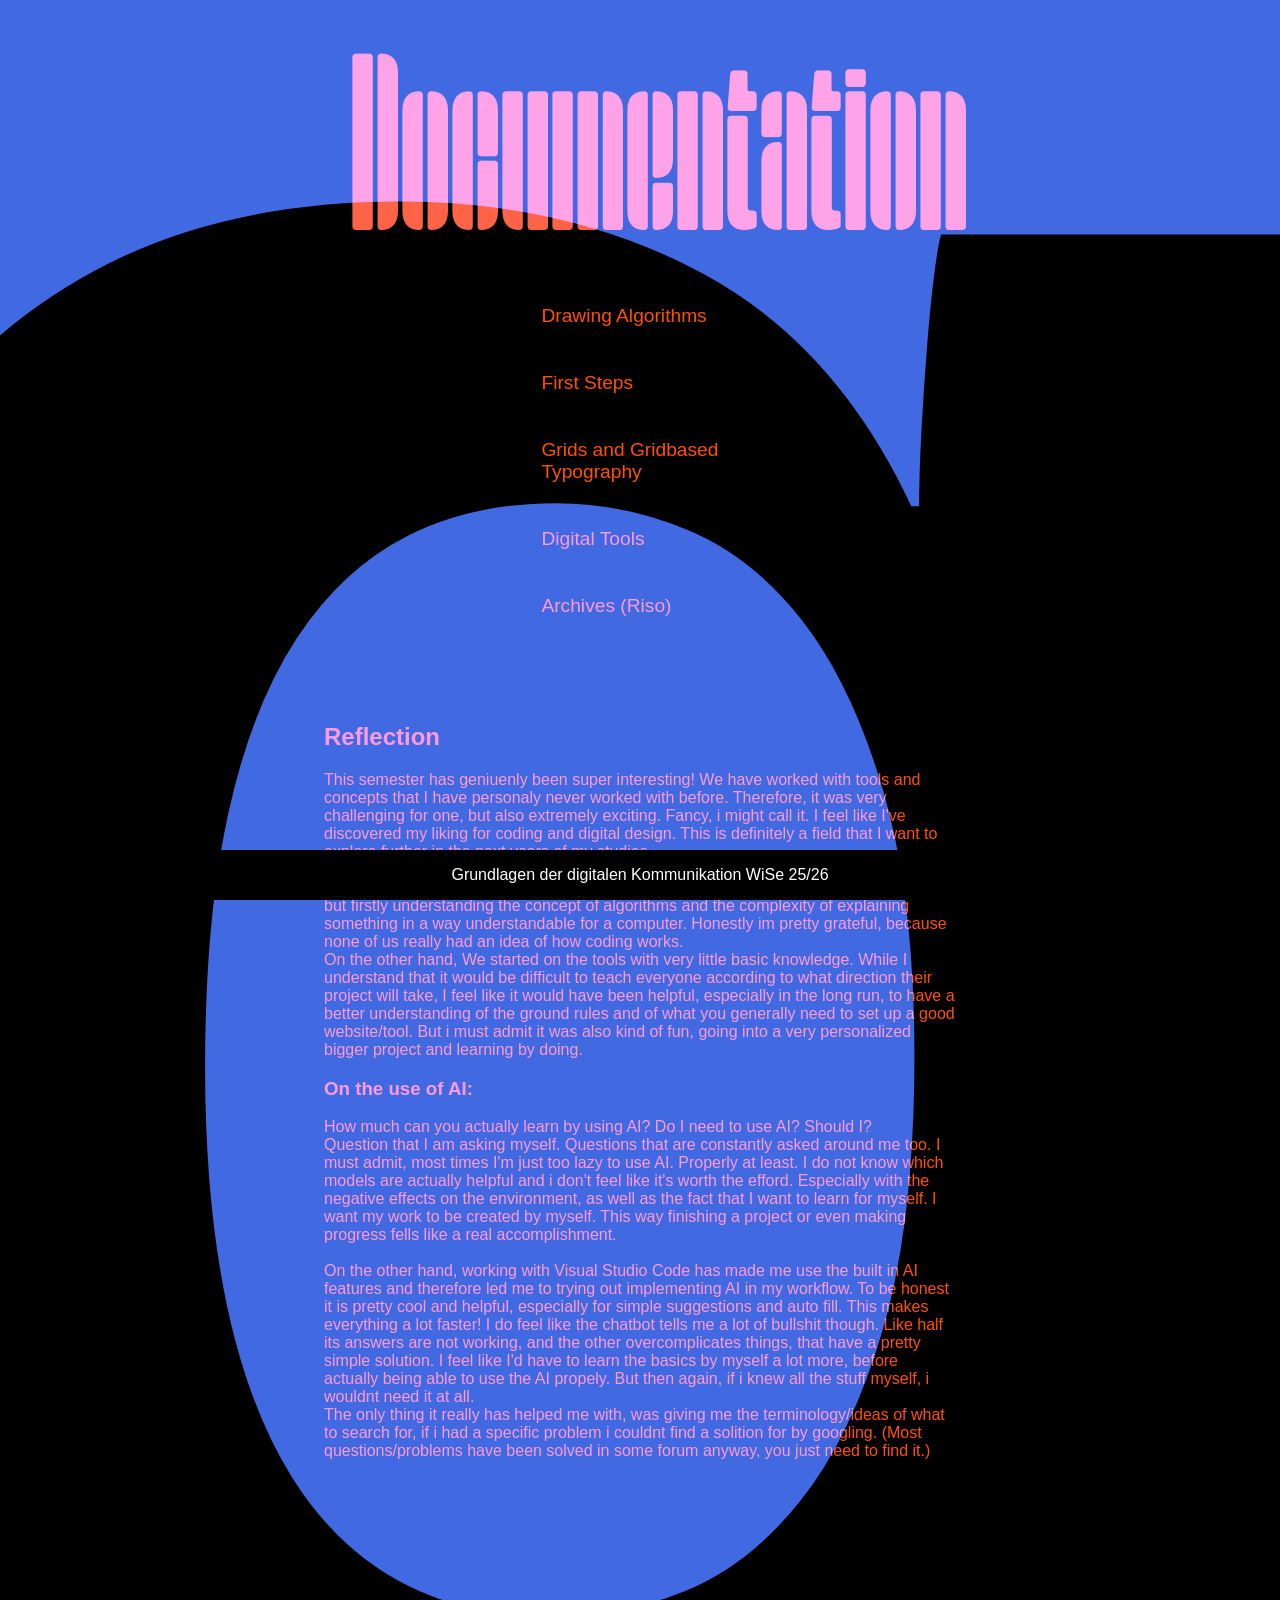
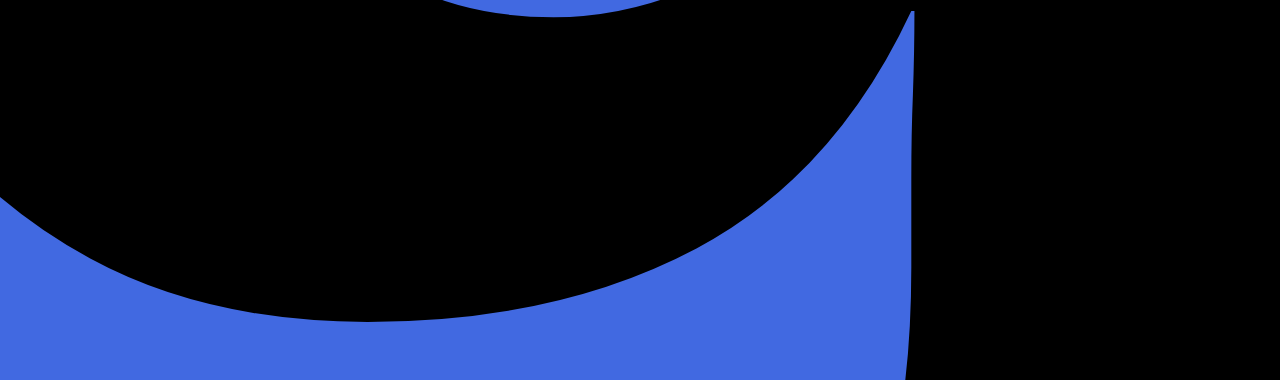
==== index.html @ 2c812729 "Update and rename main.html to index.html" ====
<!DOCTYPE html>
<html lang="en">
<head>
    <meta charset="UTF-8">
    <meta name="viewport" content="width=device-width, initial-scale=1.0">
    <title>dokumentation</title>
    <link rel="stylesheet" href="style.css">
    <link rel="stylesheet" href="main.css">
    <script src="main.js"></script>
</head>
<body>
    <section id="background">
        <div>
            <p id="g">g</p>
        </div>
    </section>
    <main>
        <header>
            <h1>Documentation</h1>
        </header>
        <section id="content">
            <nav>
                <ul>
                    <li><a href="1/projectone.html">Drawing Algorithms</a></li>
                    <li><a href="2/projecttwo.html">First Steps</a></li>
                    <li><a href="3/projectthree.html">Grids and Gridbased Typography</a></li>
                    <li><a href="4/projectfour.html">Digital Tools</a></li>
                    <li><a href="5/projectfive.html">Archives (Riso)</a></li>
                </ul>
            </nav>
        </section>
        <section id="reflection" class="hidden">
            <h2>Reflection</h2>
            <p>This semester has geniuenly been super interesting! We have worked with tools and concepts that I have personaly never worked with before. 
                Therefore, it was very challenging for one, but also extremely exciting. Fancy, i might call it. I feel like I've discovered 
                my liking for coding and digital design. This is definitely a field that I want to explore further in the next years of my studies. <br><br>
                For the way of learning, I think we had a pretty easy start. Not going straight into coding, but firstly understanding the concept of
                algorithms and the complexity of explaining something in a way understandable for a computer. Honestly im pretty grateful, because none of us really had 
                an idea of how coding works. <br>
                On the other hand, We started on the tools with very little basic knowledge. While I understand that it would be difficult to teach everyone according 
                to what direction their project will take, I feel like it would have been helpful, especially in the long run, to have a better understanding of the ground rules
                and of what you generally need to set up a good website/tool. But i must admit it was also kind of fun, going into a very personalized bigger project 
                and learning by doing. 
            </p>
            <h3> On the use of AI:</h3>
            <p>How much can you actually learn by using AI? Do I need to use AI? Should I? <br>
                Question that I am asking myself. Questions that are constantly asked around me too. I must admit, most times I'm just too lazy to use AI. 
                Properly at least. I do not know which models are actually helpful and i don't feel like it's worth the efford. Especially with the negative effects on the environment,
                as well as the fact that I want to learn for myself. I want my work to be created by myself. This way finishing a project or even making progress fells like a real
                accomplishment. <br><br>
                On the other hand, working with Visual Studio Code has made me use the built in AI features and therefore led me to trying out implementing AI in my workflow.
                To be honest it is pretty cool and helpful, especially for simple suggestions and auto fill. This makes everything a lot faster! I do feel like the chatbot tells 
                me a lot of bullshit though. Like half its answers are not working, and the other overcomplicates things, that have a pretty simple solution. I feel like I'd have 
                to learn the basics by myself a lot more, before actually being able to use the AI propely. But then again, if i knew all the stuff myself, i wouldnt need it at all.
                <br>The only thing it really has helped me with, was giving me the terminology/ideas of what to search for, if i had a specific problem i couldnt find a solition for by googling.
                (Most questions/problems have been solved in some forum anyway, you just need to find it.)
            </p>
        </section>
    </main>
    <footer>
            <p>Grundlagen der digitalen Kommunikation WiSe 25/26</p>  
    </footer>
</body>

</html>
---- style.css ----
@font-face {
        font-family: 'Styro Complete';
        src: url('../fonts/Styro_Complete/Fonts/WEB/fonts/Styro-Regular.woff2') format('woff2');
    }

body {
    font-family: 'trebuchet ms', sans-serif;
}

main {
    z-index: 1;
    display: flex;
    flex-direction: column;
    min-height: 100dvh;
    align-items: center;
}

footer{
    z-index: 3;
    position: fixed; left: 0; bottom: 0; width: 100%;
    background-color: black;
    color: white;
    text-align: center;
}

#background {
    z-index: -1;
    position: absolute; left: 0px; top: 0px;
    width: 100%;
    height: 220%;
    object-fit: cover;
    overflow:hidden;
}
#background p {
    font-size: 20000%;
    font-weight: bolder;
    padding: 0%;
    color: black;
}

h1{
    font-family: 'Styro Complete', sans-serif;
    font-weight: lighter;
    padding-left: 3%;
    padding-right: 3%;
    margin: 0%;
    font-size: 1500%;
}

.hidden {
    display: none;
}

/* tablet */
@media screen and (min-width: 601px) and (max-width: 1100px) {
    h1 {
        font-size: 1000%;
    }
}
/* mobile */
@media screen and (max-width: 600px) {
    h1 {
        font-size: 500%;
    }
}
---- main.css ----
header{
    position: relative;
    color: tomato;
}

main {
    mix-blend-mode: screen;
}

#background {
    background-color: royalblue;
}
#background p {
    margin-top: -80%;
    margin-left: -30%;      
}

#reflection {
    width: 50%;
    align-self: center;
    color: rgb(255, 81, 0);
    padding: 5%;
}
@keyframes fadeIn {
    0% {
        opacity: 0;
        transform: translateY(10%);
    }
    100% {
        opacity: 1;
        transform: translateY(0);
    }
}

.hidden {
    opacity: 0;
}

nav ul {
    list-style-type: none;
    margin: 0%;
    font-size: 120%;
}
nav ul li {
    padding: 8%;
}

a {
    text-decoration: none;
    color: rgb(255, 81, 0);
}
a:hover {
    color: rgb(255, 130, 80);
    
} 

@media screen and (min-width: 601px) and (max-width: 1100px) {
    #background {
        height: 250%;
    }
    #background p {
        margin-top: -150%;
        margin-left: -20%;
    }
    #reflection {
        width: 80%;
    }
}
@media screen and (max-width: 600px) {
    #background {
        height: 270%;
    }
    #background p {
        margin-top: -250%;
        margin-left: -200%;
    }
    #reflection {
        width: 90%;
    }
    #reflection h2 {
        margin-left: 3%;
    }
}
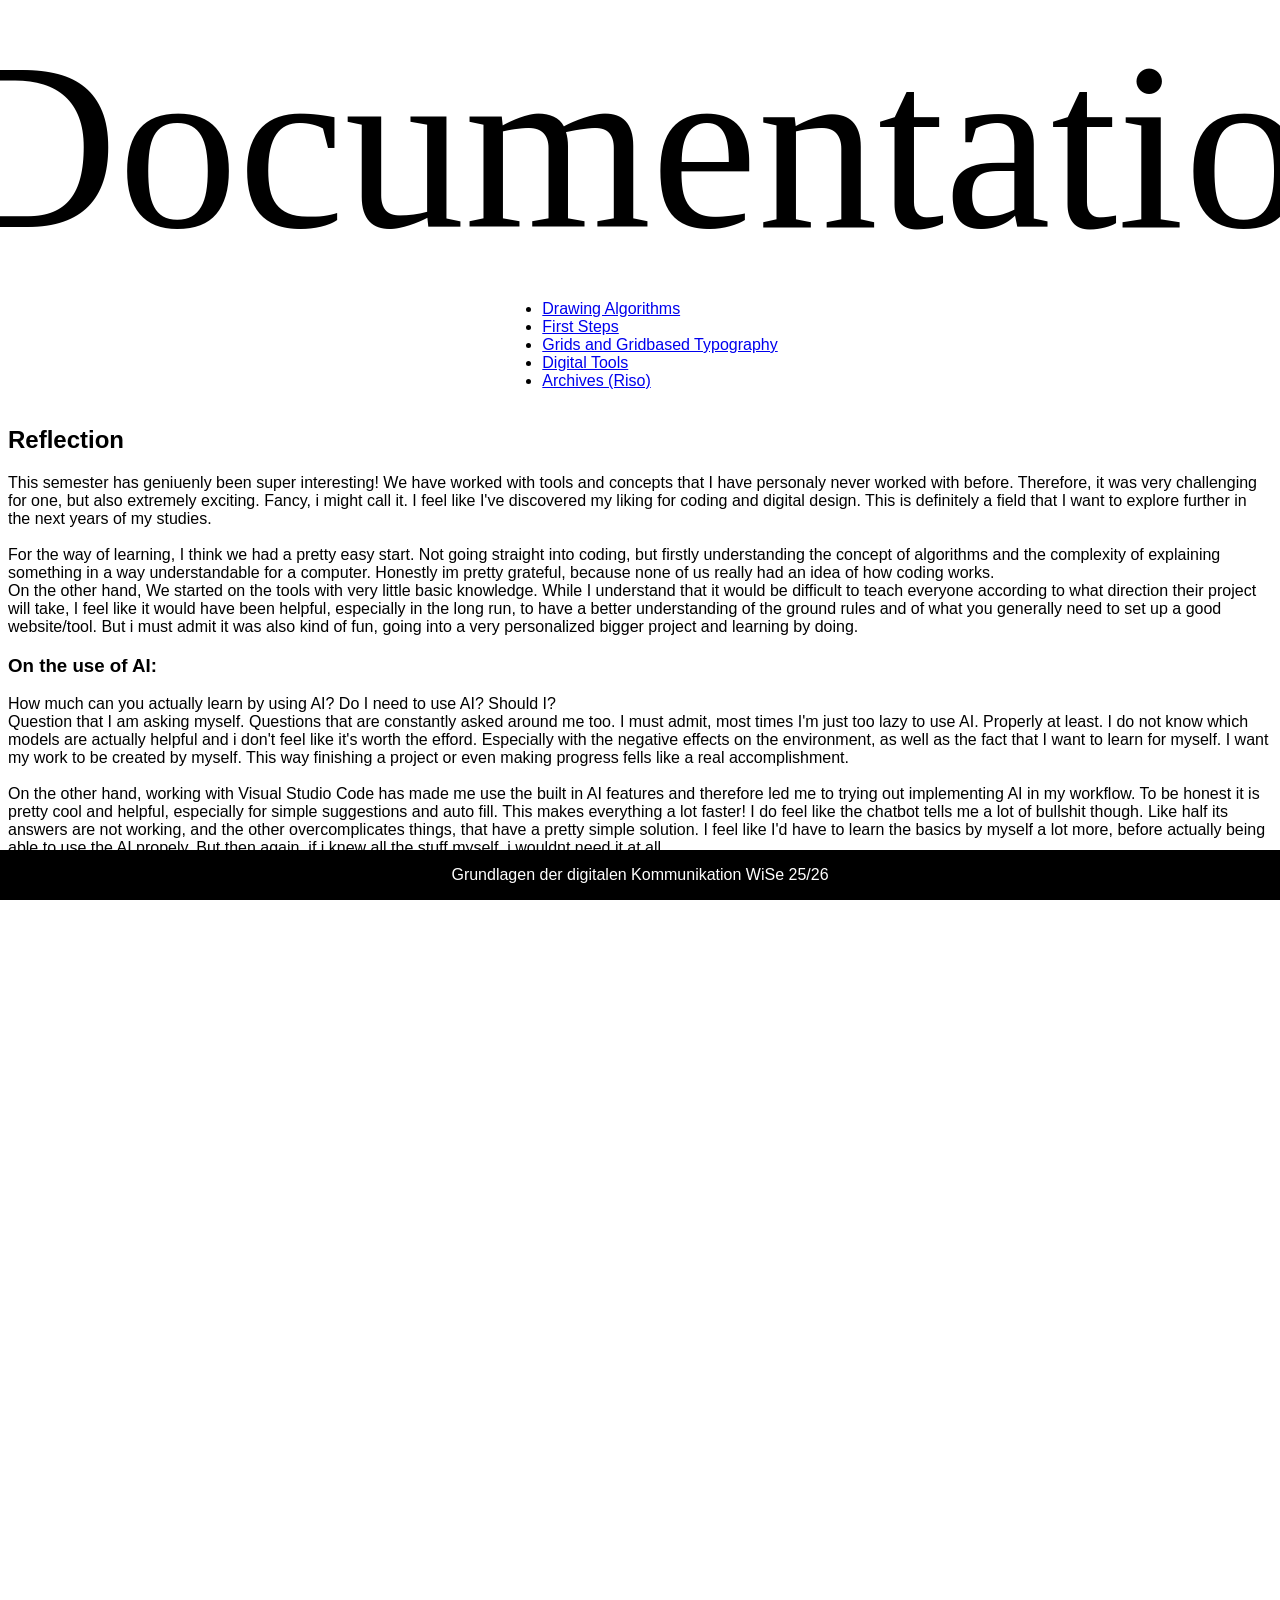
==== commit 4241b5a9: "main" ====
--- a/index.html
+++ b/index.html
@@ -5,7 +5,7 @@
     <meta name="viewport" content="width=device-width, initial-scale=1.0">
     <title>dokumentation</title>
     <link rel="stylesheet" href="style.css">
-    <link rel="stylesheet" href="main.css">
+
     <script src="main.js"></script>
 </head>
 <body>
--- a/style.css
+++ b/style.css
@@ -1,7 +1,8 @@
 @font-face {
-        font-family: 'Styro Complete';
-        src: url('../fonts/Styro_Complete/Fonts/WEB/fonts/Styro-Regular.woff2') format('woff2');
-    }
+    font-family: 'Styro_Complete';
+    src: url(Janne111/portfolio/fonts/Styro_Complete/Fonts/WEB/fonts/Styro-Regular.woff2) format('woff2'),
+        url(Janne111/portfolio/fonts/Styro_Complete/Fonts/WEB/fonts/Styro-Regular.woff) format('woff');
+}
 
 body {
     font-family: 'trebuchet ms', sans-serif;
@@ -39,7 +40,7 @@
 }
 
 h1{
-    font-family: 'Styro Complete', sans-serif;
+    font-family: 'Styro Complete', 'sans serif';
     font-weight: lighter;
     padding-left: 3%;
     padding-right: 3%;
@@ -62,4 +63,4 @@
     h1 {
         font-size: 500%;
     }
-}+}
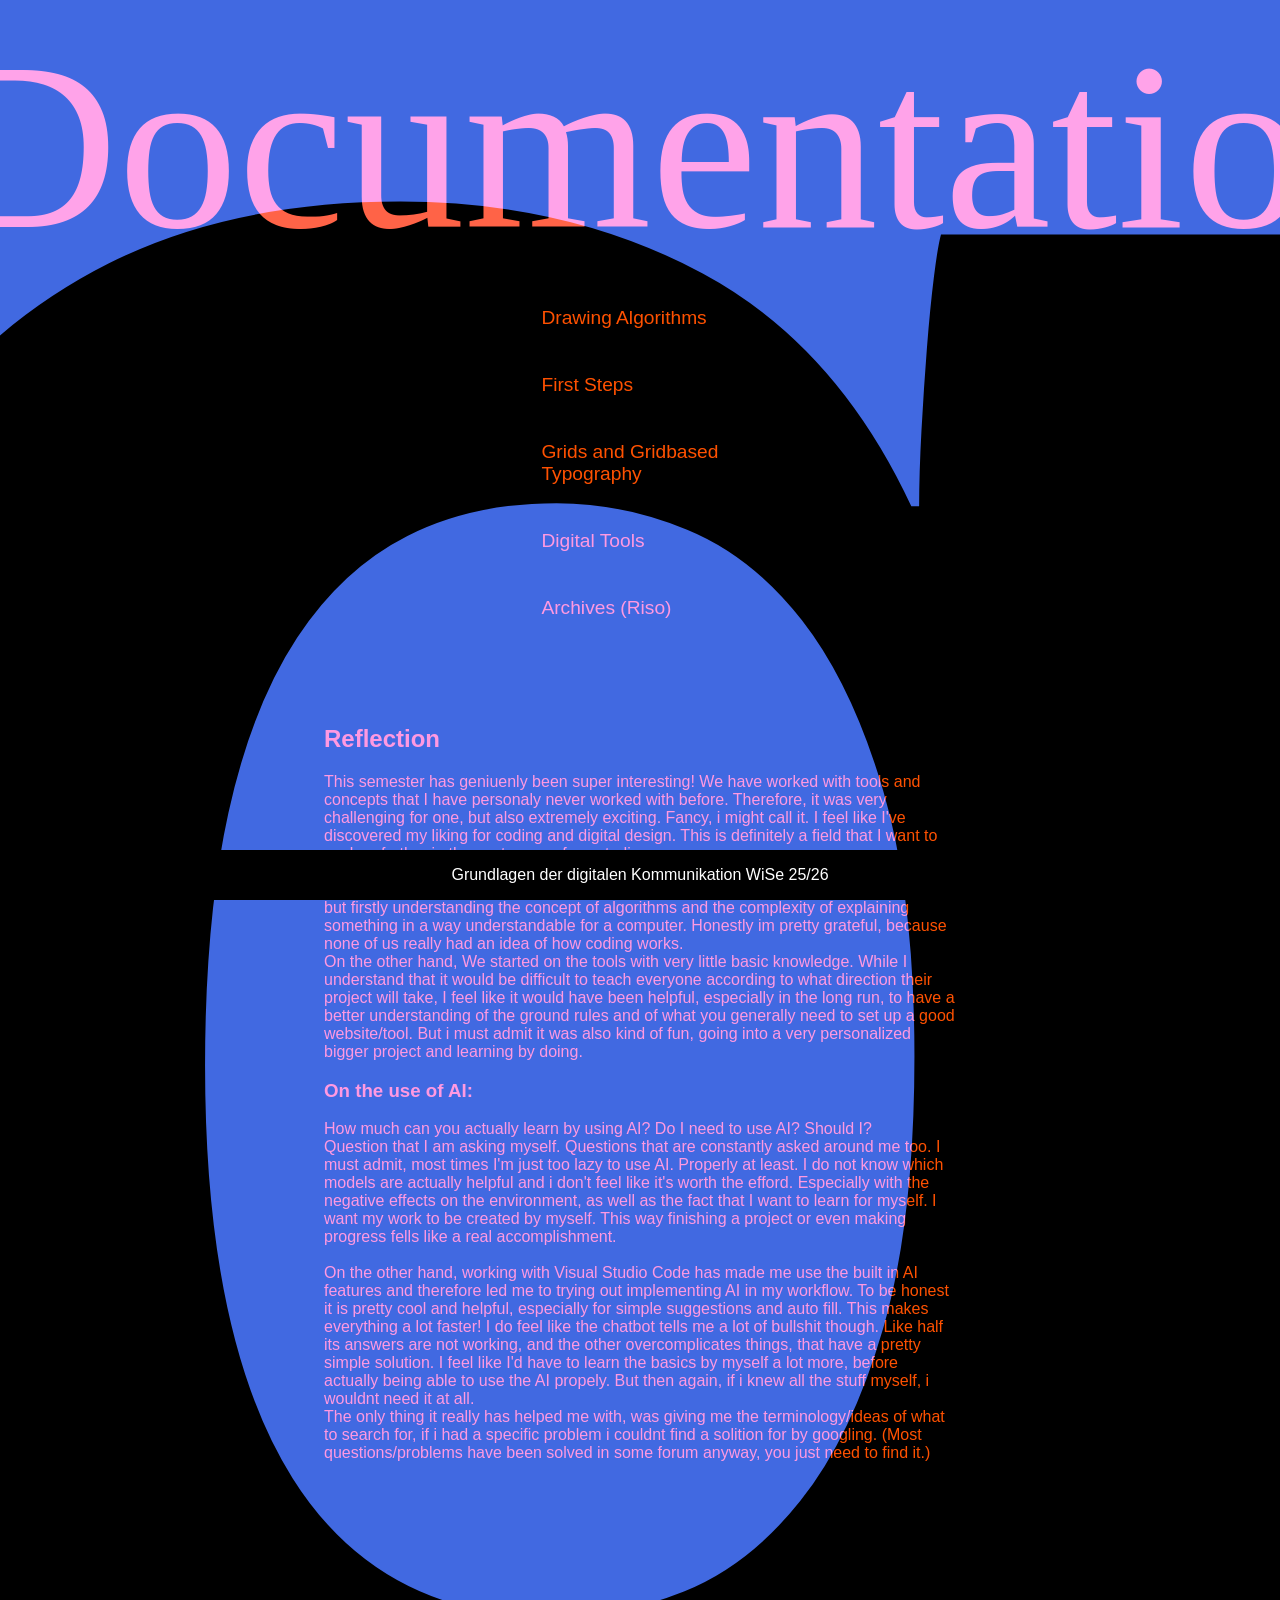
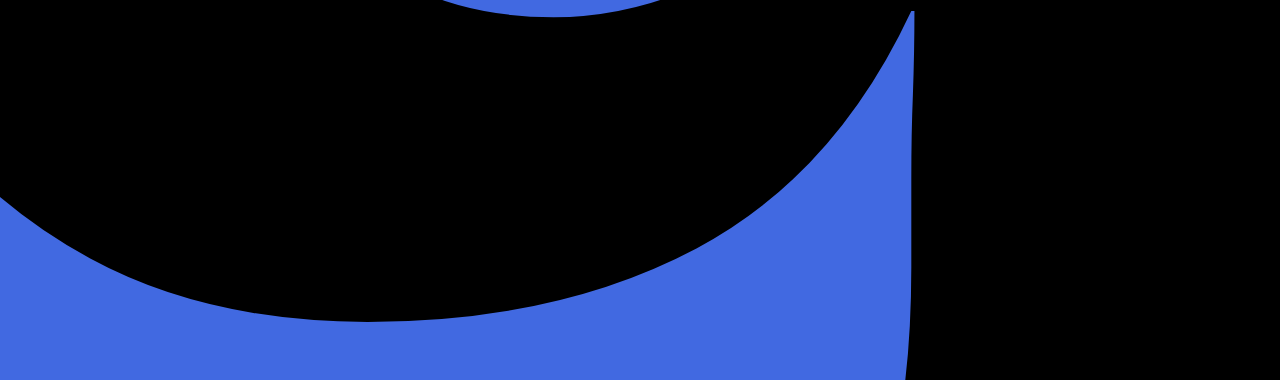
==== commit d1cd77d4: "uj" ====
--- a/index.html
+++ b/index.html
@@ -5,7 +5,7 @@
     <meta name="viewport" content="width=device-width, initial-scale=1.0">
     <title>dokumentation</title>
     <link rel="stylesheet" href="style.css">
-
+    <link rel="stylesheet" href="main.css">
     <script src="main.js"></script>
 </head>
 <body>
--- a/main.css
+++ b/main.css
@@ -0,0 +1,83 @@
+header{
+    position: relative;
+    color: tomato;
+}
+
+main {
+    mix-blend-mode: screen;
+}
+
+#background {
+    background-color: royalblue;
+}
+#background p {
+    margin-top: -80%;
+    margin-left: -30%;      
+}
+
+#reflection {
+    width: 50%;
+    align-self: center;
+    color: rgb(255, 81, 0);
+    padding: 5%;
+}
+@keyframes fadeIn {
+    0% {
+        opacity: 0;
+        transform: translateY(10%);
+    }
+    100% {
+        opacity: 1;
+        transform: translateY(0);
+    }
+}
+
+.hidden {
+    opacity: 0;
+}
+
+nav ul {
+    list-style-type: none;
+    margin: 0%;
+    font-size: 120%;
+}
+nav ul li {
+    padding: 8%;
+}
+
+a {
+    text-decoration: none;
+    color: rgb(255, 81, 0);
+}
+a:hover {
+    color: rgb(255, 130, 80);
+    
+} 
+
+@media screen and (min-width: 601px) and (max-width: 1100px) {
+    #background {
+        height: 250%;
+    }
+    #background p {
+        margin-top: -150%;
+        margin-left: -20%;
+    }
+    #reflection {
+        width: 80%;
+    }
+}
+@media screen and (max-width: 600px) {
+    #background {
+        height: 270%;
+    }
+    #background p {
+        margin-top: -250%;
+        margin-left: -200%;
+    }
+    #reflection {
+        width: 90%;
+    }
+    #reflection h2 {
+        margin-left: 3%;
+    }
+}
